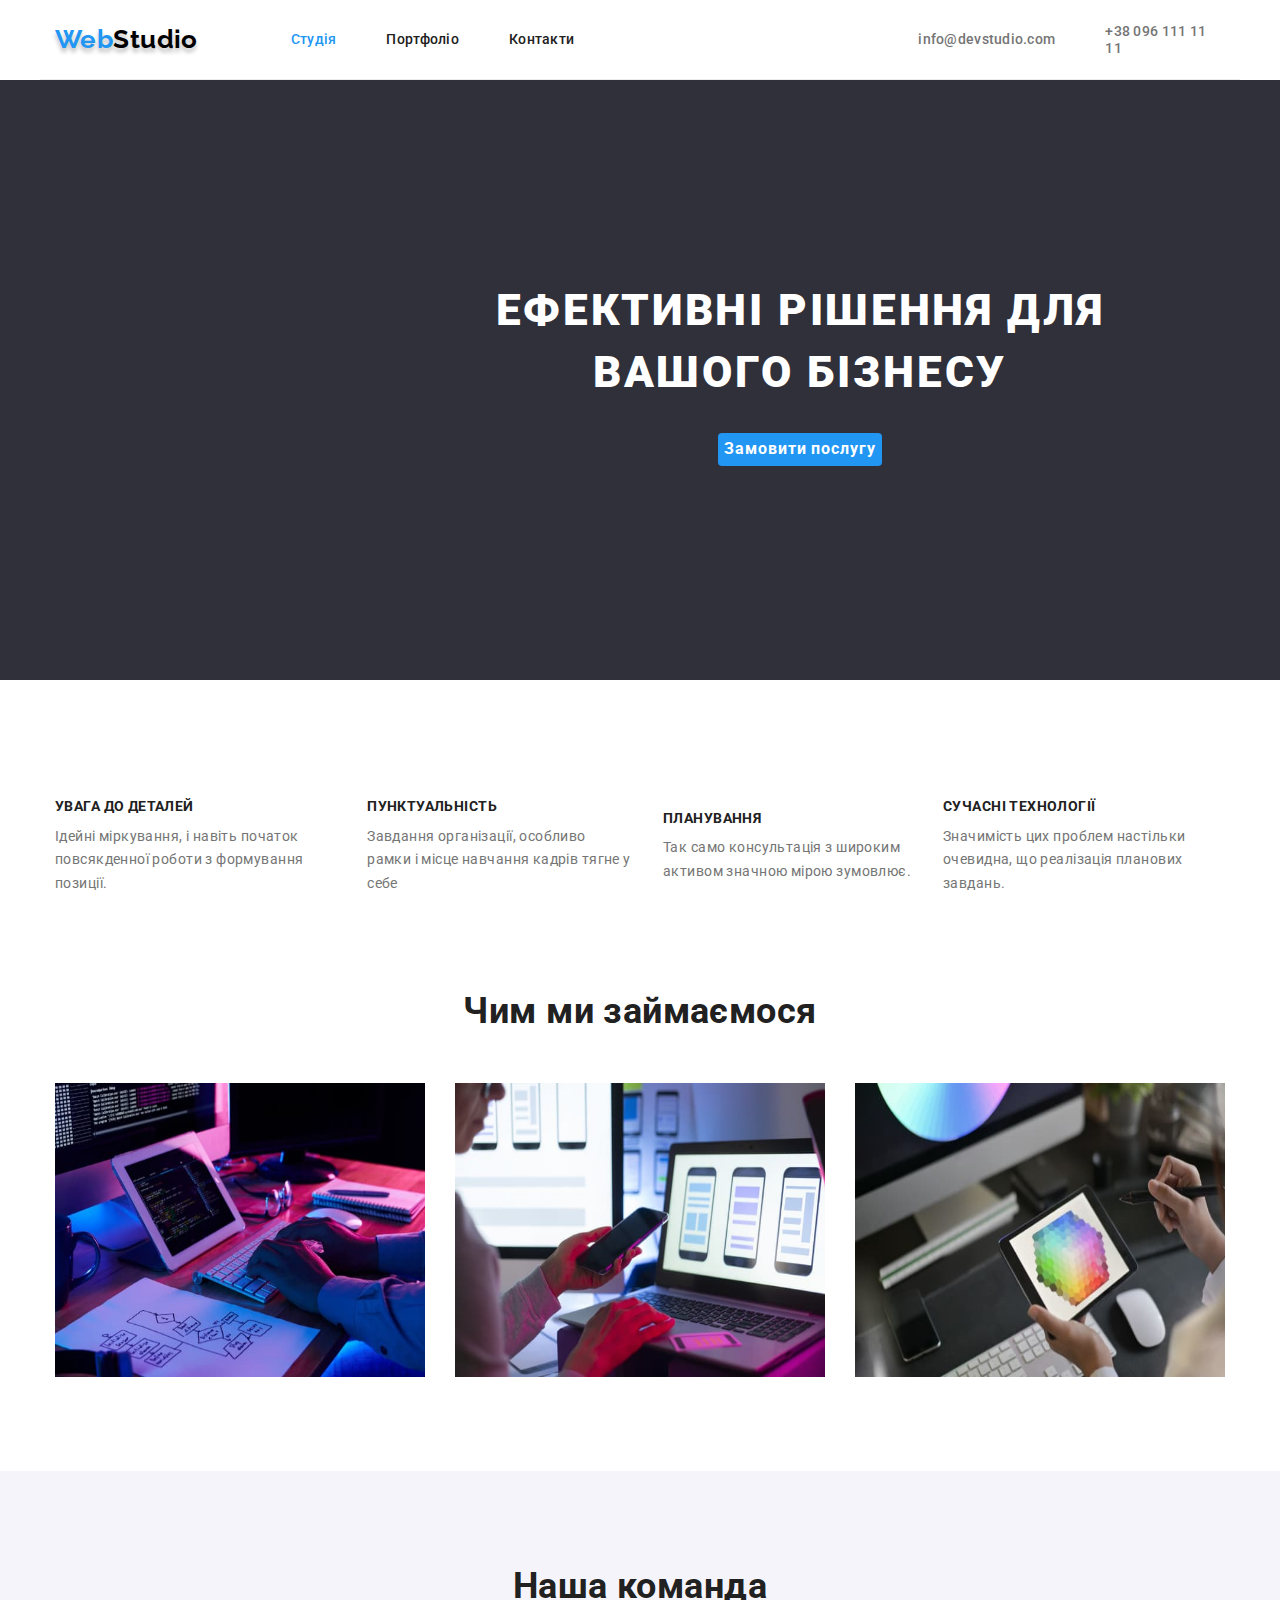
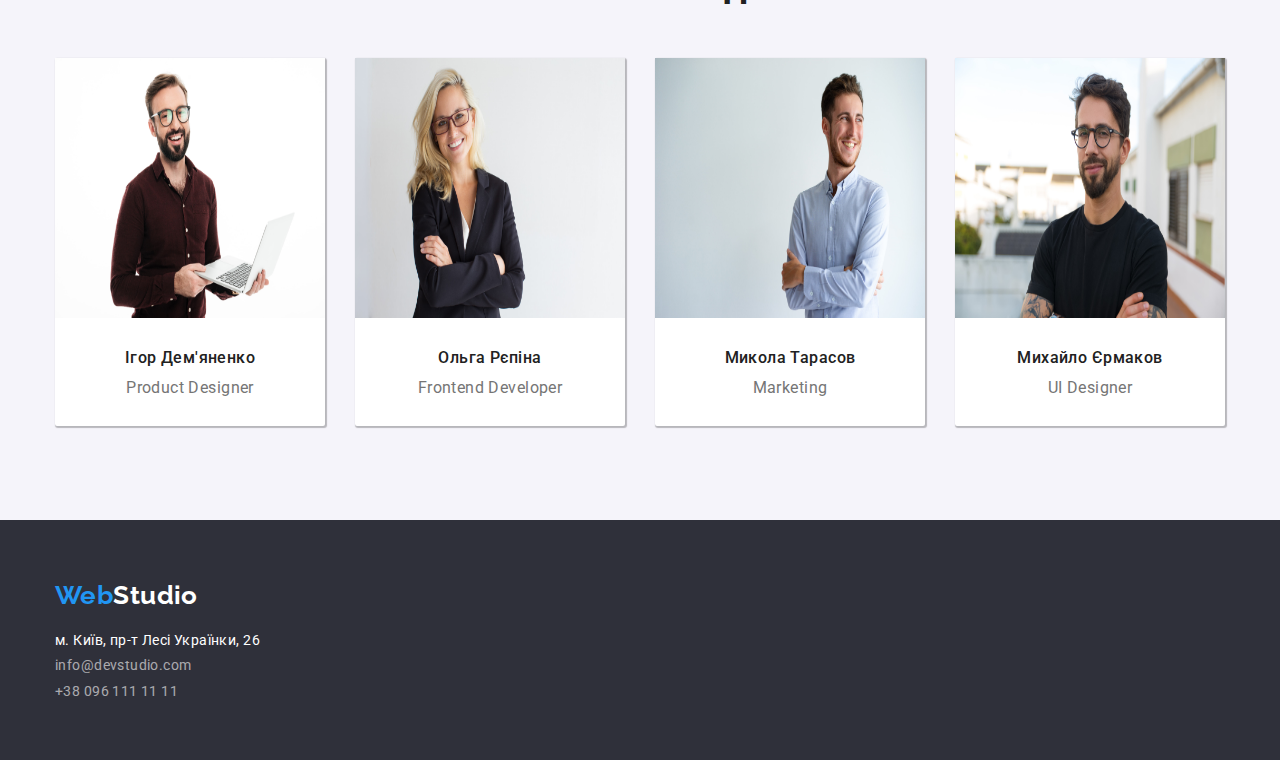
==== index.html @ 4a366b96 "first" ====
<!DOCTYPE html>
<html lang="uk">
  <head>
    <meta charset="UTF-8" />
    <meta http-equiv="X-UA-Compatible" content="IE=edge" />
    <meta name="viewport" content="width=device-width, initial-scale=1.0" />
    <title lang="en">WebStudio</title>
    <link
      href="https://fonts.googleapis.com/css2?family=Raleway:wght@700&family=Roboto:wght@400;500;700;900&display=swap"
      rel="stylesheet"
    />
    <link
      rel="stylesheet"
      href="https://cdnjs.cloudflare.com/ajax/libs/modern-normalize/1.0.0/modern-normalize.min.css"
    />
    <link rel="stylesheet" href="./css/styles.css" />
  </head>
  <body>
    <!-- Хедер -->
    <header>
      <div class="container header-container">
        <a href="./index.html" lang="en" class="general-logo"
          ><span class="accent-logo">Web</span>Studio</a
        >
        <nav class="nav-container">
          <ul class="list-nav">
            <li class="nav-list-item">
              <a href="./index.html" class="nav-element current">Студія</a>
            </li>
            <li class="nav-list-item">
              <a href="./portfolio.html" class="nav-element">Портфоліо</a>
            </li>
            <li class="nav-list-item">
              <a href="" class="nav-element">Контакти</a>
            </li>
          </ul>
        </nav>
        <ul class="list-contacts contacts-container">
          <li class="list-contacts-item">
            <a href="mailto:info@devstudio.com" class="contact">info@devstudio.com</a>
          </li>
          <li class="list-contacts-item">
            <a href="tel:+38096111111" class="contact">+38 096 111 11 11</a>
          </li>
        </ul>
      </div>
    </header>
    <main>
      <!-- секція:герой -->
      <section class="container hero">
        <div class="container">
          <div class="hero-title-container">
            <h1 class="hero-title">ЕФЕКТИВНІ РІШЕННЯ ДЛЯ ВАШОГО БІЗНЕСУ</h1>
          </div>
          <button type="button" class="hero-button">Замовити послугу</button>
        </div>
      </section>
      <!-- секція:перелік переваг компанії -->
      <section>
        <div class="container">
          <h2 class="hiden-title">Переваги компанії</h2>
          <ul class="list-superiority box-superiority">
            <li class="superiority-list-item">
              <h3 class="superiority-title">УВАГА ДО ДЕТАЛЕЙ</h3>
              <p class="superiority-text">
                Ідейні міркування, і навіть початок повсякденної роботи з формування позиції.
              </p>
            </li>
            <li class="superiority-list-item">
              <h3 class="superiority-title">ПУНКТУАЛЬНІСТЬ</h3>
              <p class="superiority-text">
                Завдання організації, особливо рамки і місце навчання кадрів тягне у себе
              </p>
            </li>
            <li class="superiority-list-item">
              <h3 class="superiority-title">ПЛАНУВАННЯ</h3>
              <p class="superiority-text">
                Так само консультація з широким активом значною мірою зумовлює.
              </p>
            </li>
            <li class="superiority-list-item">
              <h3 class="superiority-title">СУЧАСНІ ТЕХНОЛОГІЇ</h3>
              <p class="superiority-text">
                Значимість цих проблем настільки очевидна, що реалізація планових завдань.
              </p>
            </li>
          </ul>
        </div>
      </section>
      <!-- секція:перелік послуг, які може надати компанія -->
      <section>
        <div class="container services-container">
          <h2 class="services-title">Чим ми займаємося</h2>
          <ul class="list-services">
            <li class="list-services-item">
              <img
                src="./images/image1.jpg"
                alt="людина друкує на клавіатурі перед екраном
              компьютера"
                width="370"
                height="294"
              />
            </li>
            <li class="list-services-item">
              <img
                src="./images/image2.jpg"
                alt="людина з телефоном в руці сидить перед ноутбуком"
                width="370"
                height="294"
              />
            </li>
            <li class="list-services-item">
              <img
                src="./images/image3.jpg"
                alt="людина зі стілосом працює з планшетом"
                width="370"
                height="294"
              />
            </li>
          </ul>
        </div>
      </section>
      <!-- секція:перелік працівників компанії -->
      <section class="team-section">
        <div class="container team-section-container">
          <h2 class="team-main-title">Наша команда</h2>
          <ul class="list-team">
            <li class="list-team-item">
              <img
                class="team-img"
                src="./images/image4.jpg"
                alt="чоловік тримає ноутбук та посміхається"
                width="270"
                height="260"
              />
              <h3 class="team-secondary-title">Ігор Дем'яненко</h3>
              <p lang="en" class="team-text">Product Designer</p>
            </li>
            <li class="list-team-item">
              <img
                class="team-img"
                src="./images/image5.jpg"
                alt="жінка в окулярах посміхається"
                width="270"
                height="260"
              />
              <h3 class="team-secondary-title">Ольга Рєпіна</h3>
              <p lang="en" class="team-text">Frontend Developer</p>
            </li>
            <li class="list-team-item">
              <img
                class="team-img"
                src="./images/image6.jpg"
                alt="чоловік дивиться у бік та посміхається"
                width="270"
                height="260"
              />
              <h3 class="team-secondary-title">Микола Тарасов</h3>
              <p lang="en" class="team-text">Marketing</p>
            </li>
            <li class="list-team-item">
              <img
                class="team-img"
                src="./images/image7.jpg"
                alt="чоловік в окулярах посміхається"
                width="270"
                height="260"
              />
              <h3 class="team-secondary-title">Михайло Єрмаков</h3>
              <p lang="en" class="team-text">UI Designer</p>
            </li>
          </ul>
        </div>
      </section>
    </main>
    <!-- підвал -->
    <footer>
      <div class="container">
        <a href="./index.html" lang="en" class="footer-logo"
          ><span class="accent-logo">Web</span>Studio</a
        >
        <address>
          <ul class="list-footer">
            <li class="list-footer-item">
              <a
                href="https://www.google.com/maps/place/%D0%B1%D1%83%D0%BB%D1%8C%D0%B2%D0%B0%D1%80+%D0%9B%D0%B5%D1%81%D1%96+%D0%A3%D0%BA%D1%80%D0%B0%D1%97%D0%BD%D0%BA%D0%B8,+26,+%D0%9A%D0%B8%D1%97%D0%B2,+02000/@50.4265807,30.5361971,17z/data=!3m1!4b1!4m5!3m4!1s0x40d4cf0e033ecbe9:0x57a4dffefec77da0!8m2!3d50.4265807!4d30.5383858"
                target="_blank"
                rel="noopener noreferrer"
                class="contact-footer location"
                >м. Київ, пр-т Лесі Українки, 26</a
              >
            </li>
            <li class="list-footer-item">
              <a href="mailto:info@devstudio.com" class="contact-footer">info@devstudio.com</a>
            </li>
            <li class="list-footer-item">
              <a href="tel:+380961111111" class="contact-footer">+38 096 111 11 11</a>
            </li>
          </ul>
        </address>
      </div>
    </footer>
  </body>
</html>
---- css/styles.css ----
/* основна палітра*/
:root {
    --bcg-main: #FFFFFF;
    --bcg-secondary: #2F303A;
    --bcg-third: #F5F4FA;
    --title: #212121;
    --text: #757575;
    --accent-color: #2196F3;
    --text-secondary: #F5F4FA;
    --logo-main: #000000;
}
/* Загальні зміни */ 

body {
    background-color: var(--bcg-main);
    color: var(--text);
    font-family: Roboto, sans-serif;
    font-weight: 400;
    font-size: 14px;
    line-height: 1.2;
    letter-spacing: 0.03em;
}
h1,h2,h3,h4,p,ul {
    margin: 0;
    padding: 0;
}
img {
    display: block;
}
.container {
    width: 1200px;
    margin-left: auto;
    margin-right: auto;
    padding: 0px 15px;
}
/* Хедер */
.header-container {
    display: flex;
    align-items: center;
    height: 80px;
    margin-left: auto;
    margin-right: auto;
    padding: 0px 15px;
    border-bottom: 1px solid #ECECEC;
}

.nav-container{
    margin-right: 344px;
}

.accent-logo {
    color: var(--accent-color);
}
.general-logo {
    color: var(--logo-main);
    font-family: Raleway, sans-serif;
    font-weight: 700;
    font-size: 26px; 
    text-shadow: 0px 4px 4px rgba(0, 0, 0, 0.25);
    text-decoration: none; 
    margin-right: 93px;
}

.nav-element{
    color: var(--title);
    font-weight: 500;
    line-height: 1.1;
    letter-spacing: 0.02em;
    text-decoration: none;
}

.nav-element:hover,
.nav-element:focus {
    color: var(--accent-color);
}
.nav-element.current{
    color: var(--accent-color);
}

.nav-list-item:not(:last-child){
    margin-right: 50px;
}
.contact {
    color: var(--text);
    font-weight: 500;
    line-height: 1.1;
    letter-spacing: 0.02em;
    text-decoration: none;
}
.contact:hover,
.contact:focus {
    color: var(--accent-color);
}
.list-nav {
    display: flex;
    list-style: none;
    
}
.list-contacts {
    list-style: none;
}
.contacts-container {
    display: flex;
    align-items: center;
}
.list-contacts-item:not(:last-child) {
    margin-right: 50px;
}
/* Герой */
.hero {
    background-color:var(--bcg-secondary);
    width: 1600px;
    height: 600px;
    
    padding-top: 200px;
}
.hero-title {
    color: var(--bcg-main);
    font-weight: 900;
    font-size: 44px;
    line-height: 1.4;
    letter-spacing: 0.06em;
    text-align: center;
    margin-bottom: 30px;
    width: 696px;
    margin-right: auto;
    margin-left: auto; 
}

.hero-button {
    font-family: inherit;
    background-color: var(--accent-color);
    color: var(--bcg-main);
    font-weight: 700;
    font-size: 16px;
    line-height: 1.9;
    letter-spacing: 0.06em;
    border: none;
    cursor: pointer;
    border-radius: 4px;
    margin-right: auto;
    margin-left: auto;
    display: block;
}

/* секція перелік переваг компанії */

.hiden-title {
visibility: hidden;
}
.superiority-title {
    color: var(--title);
    font-size: 14px;
    font-weight: 700;
    line-height: 1.1;
    margin-bottom: 10px;
}
.superiority-text {
    line-height: 1.7;
}
.list-superiority {
    list-style: none;
    display: flex;
    padding-bottom: 94px;
    padding-top: 94px;
    align-items: center;
    margin-left: auto;
    margin-right: auto;
}
.superiority-list-item:not(:last-child) {
    margin-right: 30px;
}
/* секція:перелік послуг,які може надати компаніяї*/

.services-container {
    padding-bottom: 94px;
}
.services-title {
    color: var(--title);
    font-weight: 700;
    font-size: 36px;
    text-align: center;
    margin-bottom: 50px;
}
.list-services {
    list-style: none;
    display: flex;
    justify-content: flex-start; 
}

.list-services-item:not(:last-child) {
margin-right: 30px;
}

/* секція:перелік працівників компанії */
.team-section {
    background-color: var(--bcg-third);
    padding-bottom: 94px;
}
.team-section-container {
    padding-top: 94px;
}
.team-main-title {
    color: var(--title);
    font-weight: 700;
    font-size: 36px;
    text-align: center;
    margin-bottom: 50px;
    
}
.team-secondary-title {
    color: var(--title);
    font-weight: 500;
    font-size: 16px;
    margin-bottom: 10px;
}
.team-text {
    font-size: 16px;
    
}
.list-team {
    background-color: var(--bcg-third);
    list-style: none;
    display: flex;
    text-align: center;
}
.list-team-item:not(:last-child) {
margin-right: 30px;
}
.list-team-item {
background-color: var(--bcg-main);
width: 270px;
height: 368px;
border-radius: 2px;
box-shadow: 1px 1px 1px 1px rgba(0, 0, 0, 0.25)
}
.team-img {
    margin-bottom: 30px;
}
/* підвал */
footer {
    background-color: var(--bcg-secondary);
    padding-top: 60px;
    padding-bottom: 60px;
}
.footer-logo {
    display: inline-block;
    color: var(--bcg-main);
    font-family: Raleway, sans-serif;
    font-weight: 700;
    font-size: 26px;
    text-decoration: none;
    margin-bottom: 20px;
}

.contact-footer.location {
    color: var(--bcg-main);
    text-decoration: none;
    font-style: normal;
}
.contact-footer-location:hover,
.contact-footer-location:focus {
    color: var(--accent-color);
}

.contact-footer {
    color: rgba(255, 255, 255, 0.6);
    text-decoration: none;
    font-style: normal;
}

.contact-footer:hover,
.contact-footer:focus {
    color: var(--accent-color);
}
.list-footer {
    list-style: none;
}
.list-footer-item:not(:last-child) {
    margin-bottom: 9px;
}
/* -------------Портфоліо------------ */
/* секція:головна сторінка */
.list-filter {
    list-style: none;
    display: flex;
    justify-content: center;
    
    
}

.filter-button {
    font-family: inherit;
    font-weight: 500;
    font-size: 16px;
    line-height: 1.6;
    letter-spacing: 0.03em;
    color: var(--title);
    background-color: var(--bcg-third);
    border: none;
    cursor: pointer;

}
.filter-button:hover,
.filter-button:focus {
    background-color: var(--accent-color);
    color: var(--bcg-main);
}
/* секція:проєкт */
.list-projects {
    list-style-type: none;
}
.projects-subtitle {
    color: var(--title);
    font-size: 18px;
    line-height: 2;
    letter-spacing: 0.06em;
}
.projects-text {
    font-size: 16px;
    line-height: 1.9;
    
}
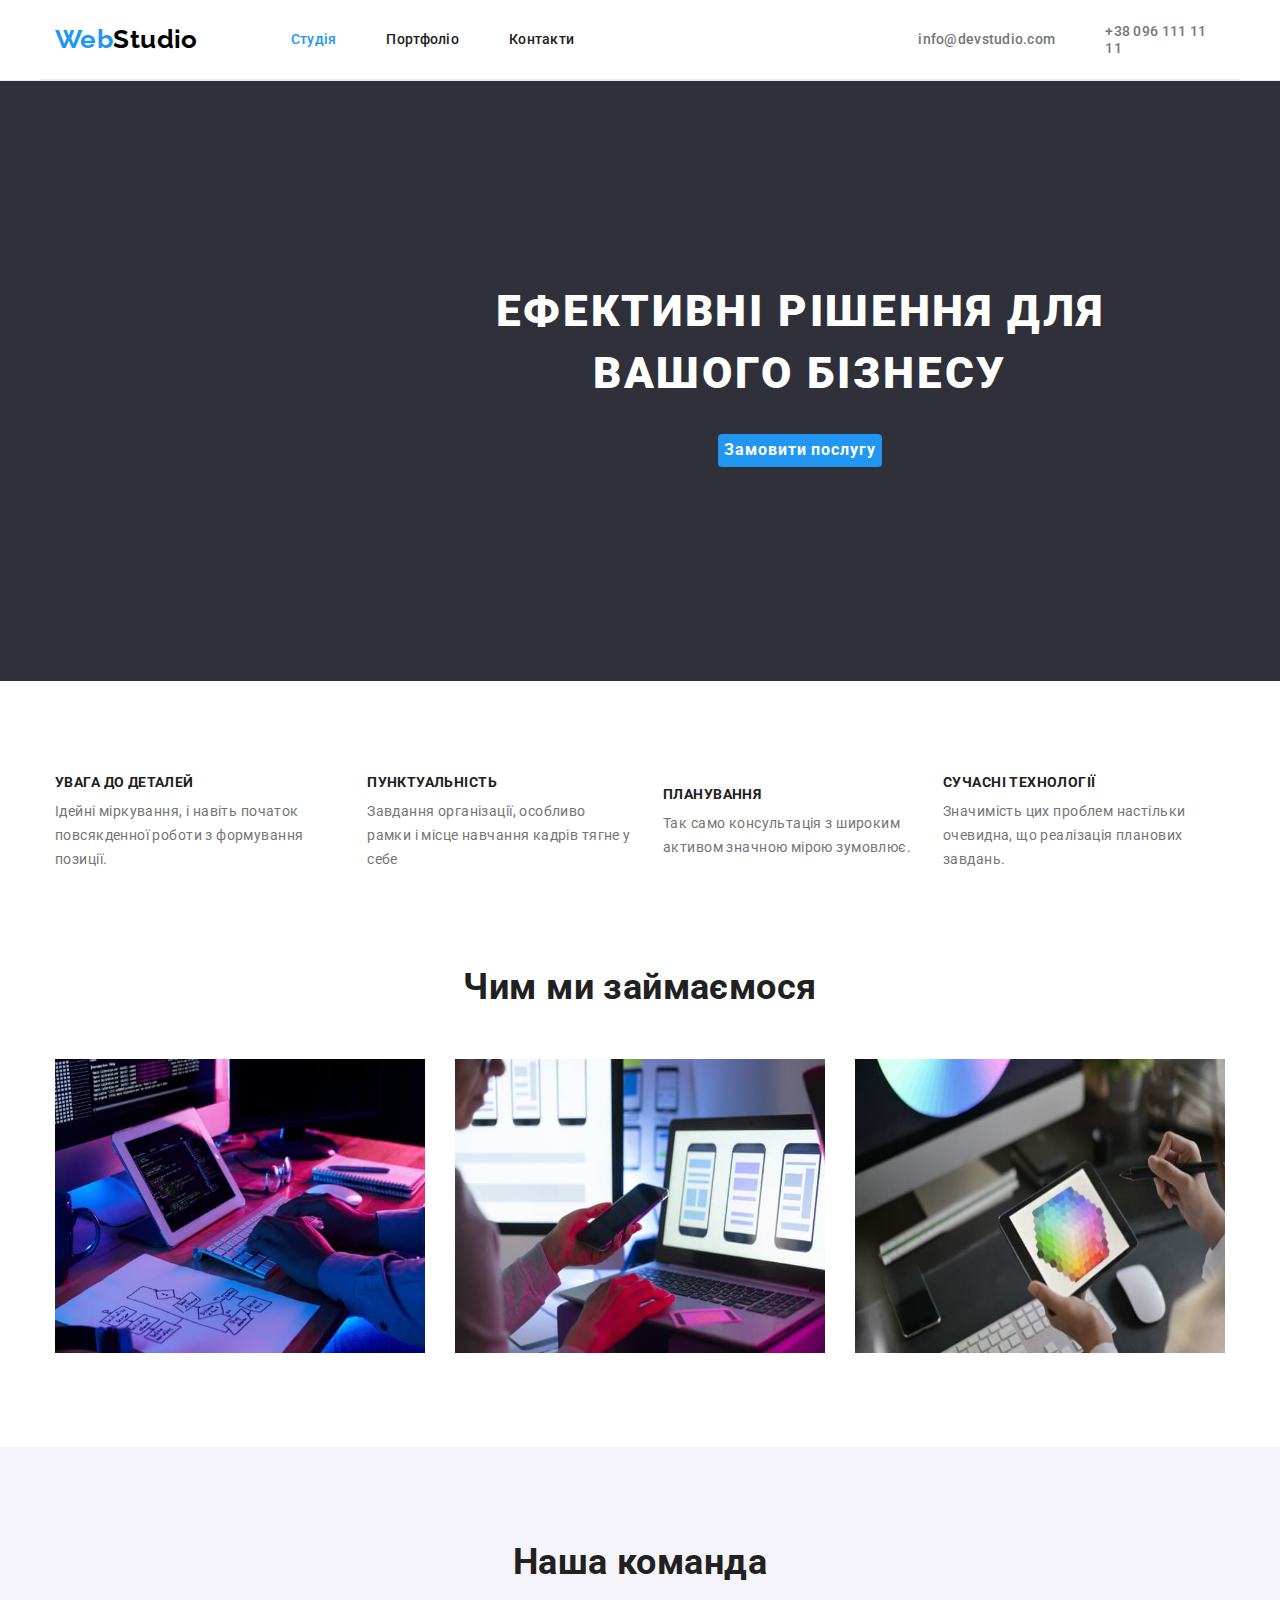
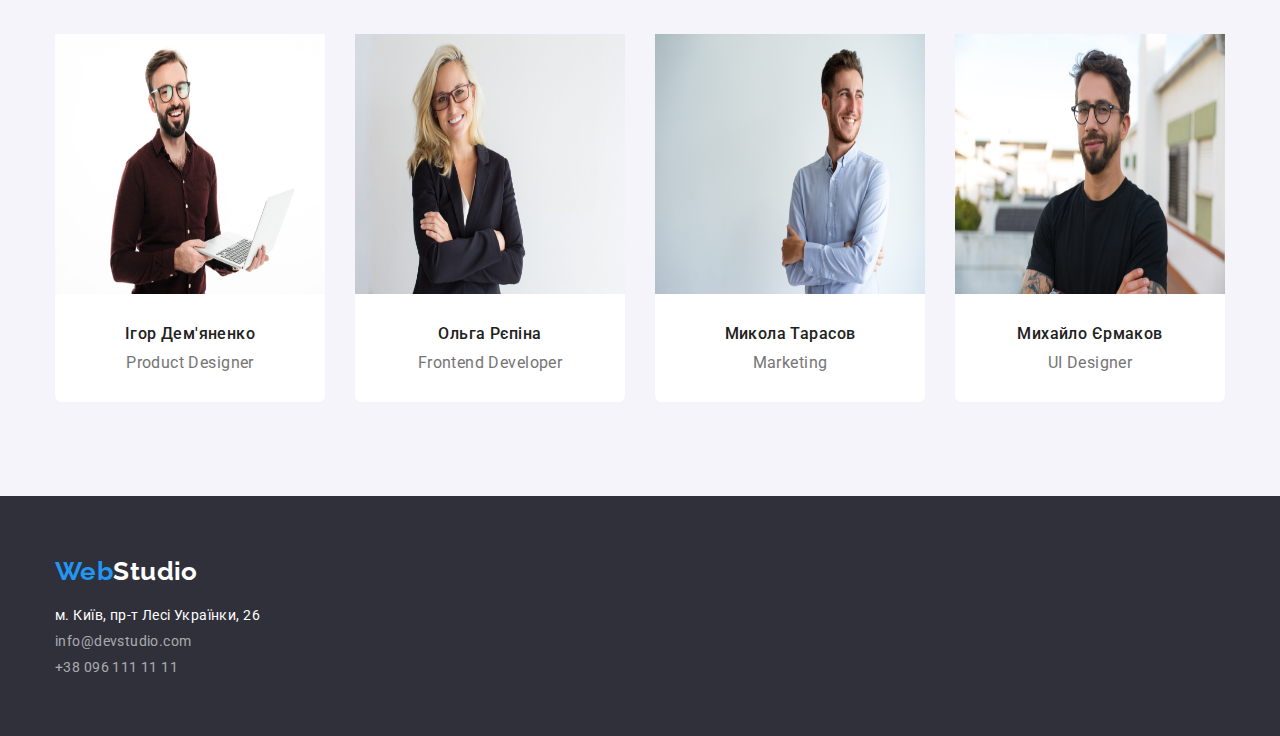
==== commit 88d175db: "second" ====
--- a/index.html
+++ b/index.html
@@ -17,7 +17,7 @@
   </head>
   <body>
     <!-- Хедер -->
-    <header>
+    <header class="header-line">
       <div class="container header-container">
         <a href="./index.html" lang="en" class="general-logo"
           ><span class="accent-logo">Web</span>Studio</a
--- a/css/styles.css
+++ b/css/styles.css
@@ -3,6 +3,7 @@
     --bcg-main: #FFFFFF;
     --bcg-secondary: #2F303A;
     --bcg-third: #F5F4FA;
+    --border-projects: #EEEEEE;
     --title: #212121;
     --text: #757575;
     --accent-color: #2196F3;
@@ -34,6 +35,13 @@
     padding: 0px 15px;
 }
 /* Хедер */
+.header-line {
+border-bottom: 1px solid #ECECEC;
+
+}
+.header-portfolio {
+    margin-bottom: 94px;
+}
 .header-container {
     display: flex;
     align-items: center;
@@ -56,7 +64,6 @@
     font-family: Raleway, sans-serif;
     font-weight: 700;
     font-size: 26px; 
-    text-shadow: 0px 4px 4px rgba(0, 0, 0, 0.25);
     text-decoration: none; 
     margin-right: 93px;
 }
@@ -145,9 +152,6 @@
 
 /* секція перелік переваг компанії */
 
-.hiden-title {
-visibility: hidden;
-}
 .superiority-title {
     color: var(--title);
     font-size: 14px;
@@ -231,8 +235,7 @@
 background-color: var(--bcg-main);
 width: 270px;
 height: 368px;
-border-radius: 2px;
-box-shadow: 1px 1px 1px 1px rgba(0, 0, 0, 0.25)
+border-radius: 2%;
 }
 .team-img {
     margin-bottom: 30px;
@@ -281,12 +284,25 @@
 }
 /* -------------Портфоліо------------ */
 /* секція:головна сторінка */
+.hiden-title {
+    position: absolute;
+        width: 1px;
+        height: 1px;
+        margin: -1px;
+        border: 0;
+        padding: 0;
+    
+        white-space: nowrap;
+        clip-path: inset(100%);
+        clip: rect(0 0 0 0);
+        overflow: hidden;
+    }
 .list-filter {
     list-style: none;
     display: flex;
     justify-content: center;
-    
-    
+    gap: 8px;
+    margin-bottom: 50px;  
 }
 
 .filter-button {
@@ -299,6 +315,8 @@
     background-color: var(--bcg-third);
     border: none;
     cursor: pointer;
+    border-radius: 4px;
+    padding: 6px 22px;
 
 }
 .filter-button:hover,
@@ -306,18 +324,43 @@
     background-color: var(--accent-color);
     color: var(--bcg-main);
 }
-/* секція:проєкт */
+
 .list-projects {
     list-style-type: none;
+    display: flex;
+    flex-grow: 1;
+    flex-wrap: wrap;
+    gap: 30px;
+    
 }
 .projects-subtitle {
     color: var(--title);
     font-size: 18px;
     line-height: 2;
     letter-spacing: 0.06em;
+    margin-bottom: 4px;
 }
 .projects-text {
     font-size: 16px;
     line-height: 1.9;
     
+}
+.project-item {
+    border: 1px solid var(--border-projects);
+    width: calc((100% - 2 * 30px) / 3);
+    
+   
+    
+}
+    .img-projects {
+    margin-bottom: 20px;
+    
+}
+.main-portfolio {
+    margin-bottom: 94px;
+}
+.projects-text-container {
+    padding-left: 24px;
+    padding-right: 24px;
+    padding-bottom: 20px;
 }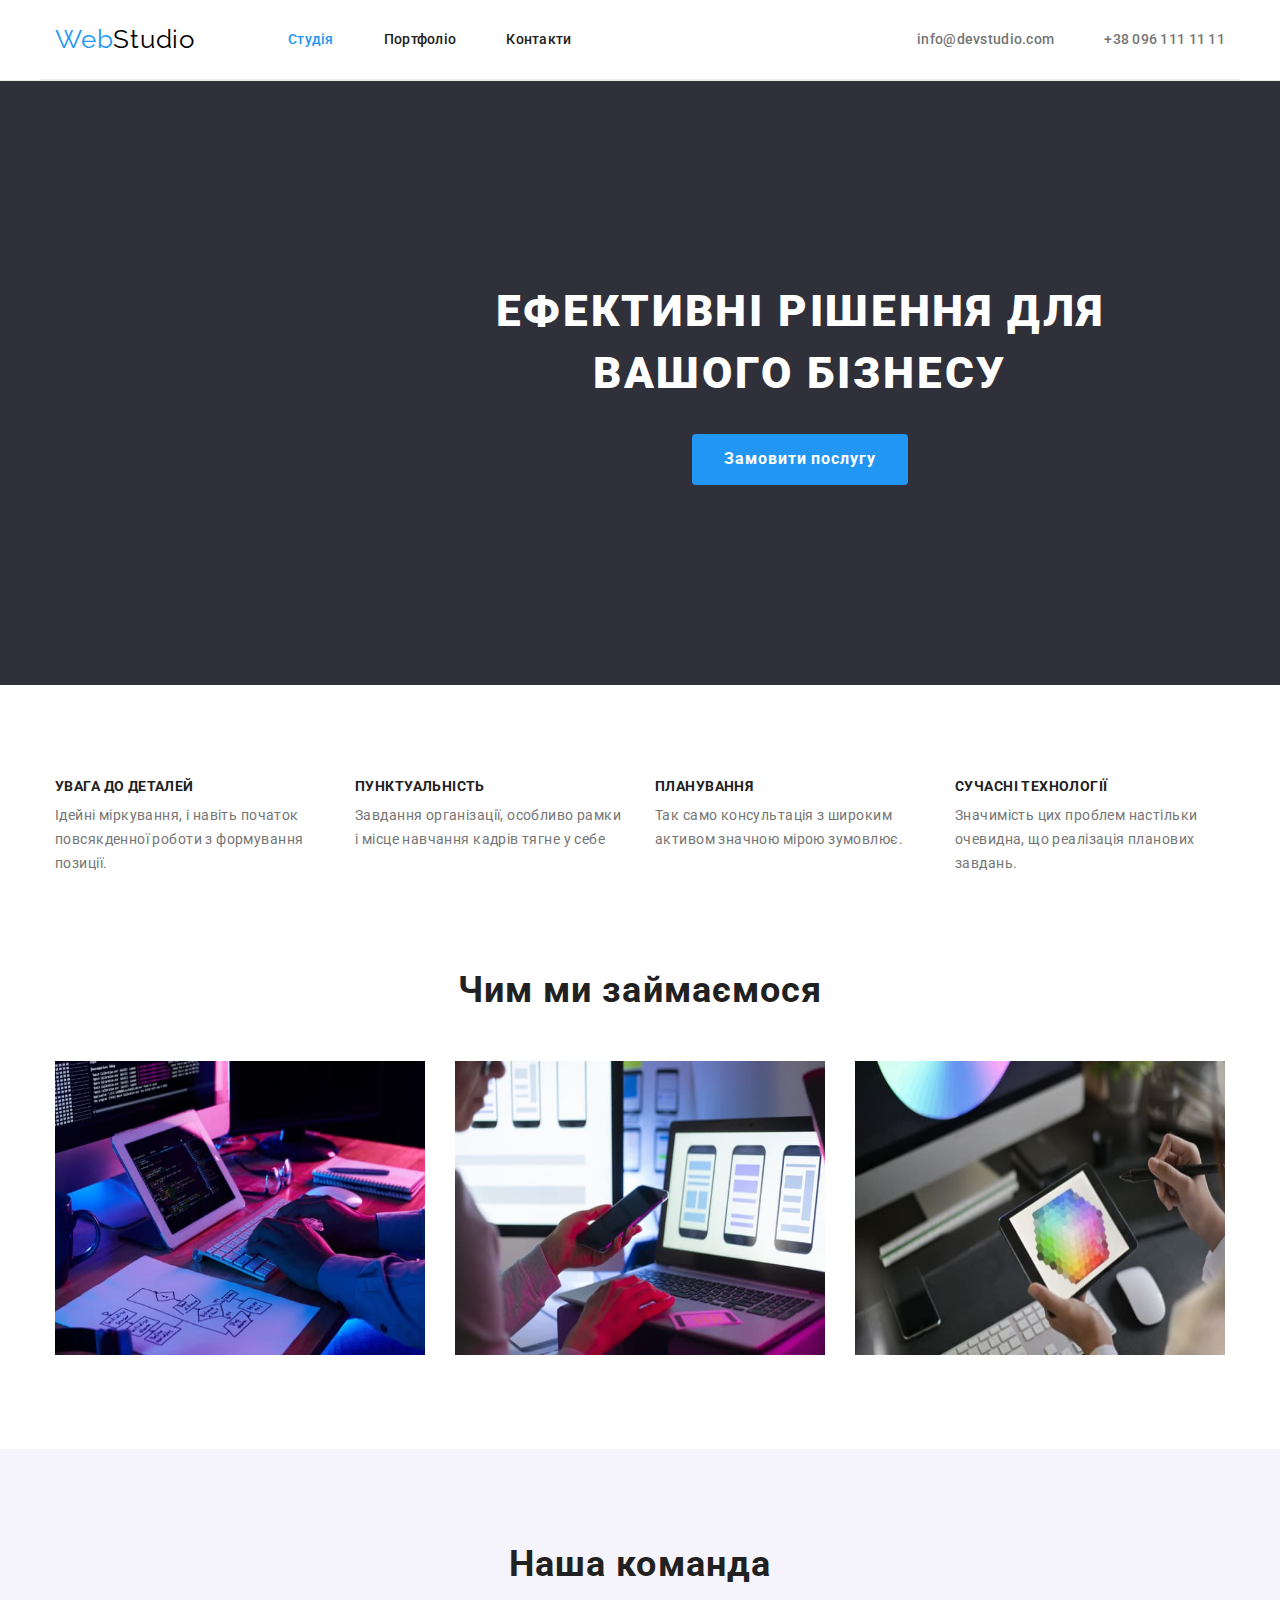
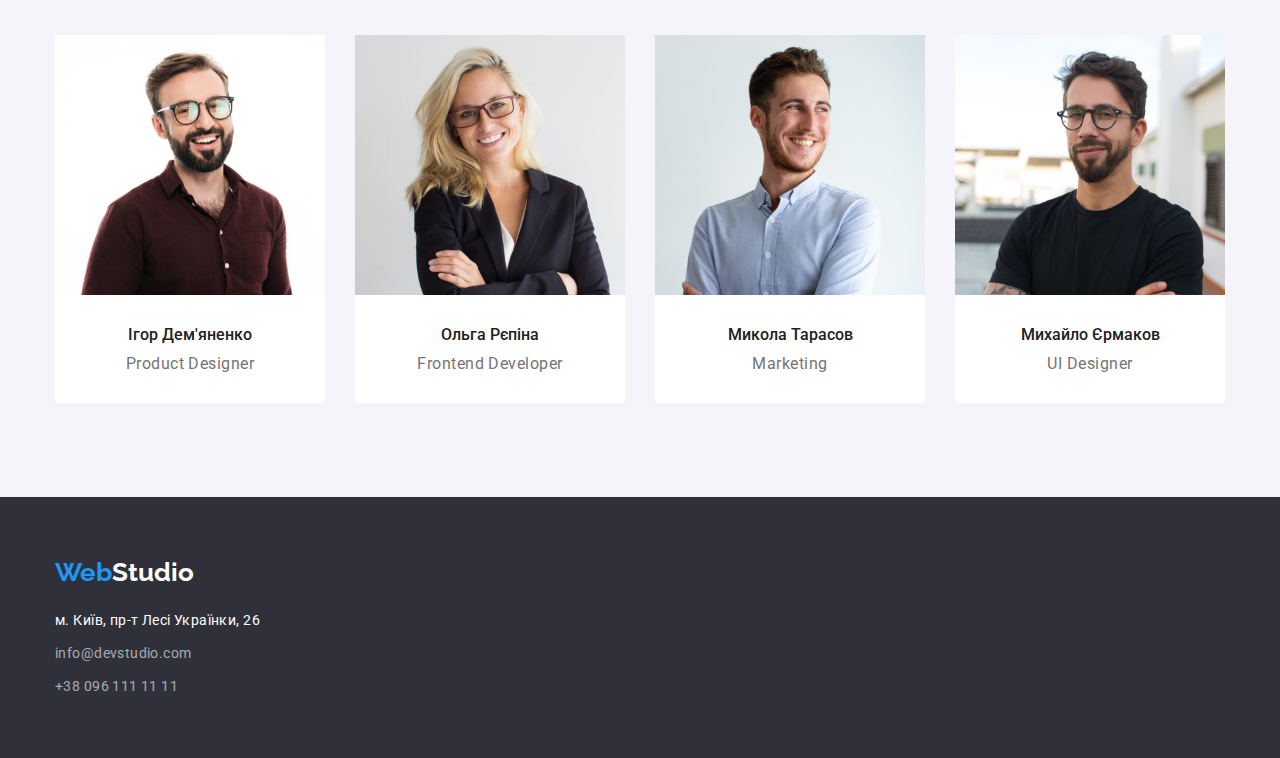
==== commit cecbe97e: "Taking into account the comments" ====
--- a/index.html
+++ b/index.html
@@ -19,47 +19,45 @@
     <!-- Хедер -->
     <header class="header-line">
       <div class="container header-container">
-        <a href="./index.html" lang="en" class="general-logo"
+        <a href="./index.html" lang="en" class="general-logo link"
           ><span class="accent-logo">Web</span>Studio</a
         >
         <nav class="nav-container">
-          <ul class="list-nav">
+          <ul class="list-nav list">
             <li class="nav-list-item">
-              <a href="./index.html" class="nav-element current">Студія</a>
+              <a href="./index.html" class="nav-element current link">Студія</a>
             </li>
             <li class="nav-list-item">
-              <a href="./portfolio.html" class="nav-element">Портфоліо</a>
+              <a href="./portfolio.html" class="nav-element link">Портфоліо</a>
             </li>
             <li class="nav-list-item">
-              <a href="" class="nav-element">Контакти</a>
+              <a href="" class="nav-element link">Контакти</a>
             </li>
           </ul>
         </nav>
-        <ul class="list-contacts contacts-container">
+        <ul class="contacts-container list">
           <li class="list-contacts-item">
-            <a href="mailto:info@devstudio.com" class="contact">info@devstudio.com</a>
+            <a href="mailto:info@devstudio.com" class="contact link">info@devstudio.com</a>
           </li>
           <li class="list-contacts-item">
-            <a href="tel:+38096111111" class="contact">+38 096 111 11 11</a>
+            <a href="tel:+38096111111" class="contact link">+38 096 111 11 11</a>
           </li>
         </ul>
       </div>
     </header>
     <main>
       <!-- секція:герой -->
-      <section class="container hero">
+      <section class="hero">
         <div class="container">
-          <div class="hero-title-container">
-            <h1 class="hero-title">ЕФЕКТИВНІ РІШЕННЯ ДЛЯ ВАШОГО БІЗНЕСУ</h1>
-          </div>
+          <h1 class="hero-title">ЕФЕКТИВНІ РІШЕННЯ ДЛЯ ВАШОГО БІЗНЕСУ</h1>
           <button type="button" class="hero-button">Замовити послугу</button>
         </div>
       </section>
       <!-- секція:перелік переваг компанії -->
-      <section>
+      <section class="section">
         <div class="container">
-          <h2 class="hiden-title">Переваги компанії</h2>
-          <ul class="list-superiority box-superiority">
+          <h2 class="visually-hidden">Переваги компанії</h2>
+          <ul class="list-superiority box-superiority list">
             <li class="superiority-list-item">
               <h3 class="superiority-title">УВАГА ДО ДЕТАЛЕЙ</h3>
               <p class="superiority-text">
@@ -88,10 +86,10 @@
         </div>
       </section>
       <!-- секція:перелік послуг, які може надати компанія -->
-      <section>
+      <section class="section services">
         <div class="container services-container">
           <h2 class="services-title">Чим ми займаємося</h2>
-          <ul class="list-services">
+          <ul class="list-services list">
             <li class="list-services-item">
               <img
                 src="./images/image1.jpg"
@@ -121,10 +119,10 @@
         </div>
       </section>
       <!-- секція:перелік працівників компанії -->
-      <section class="team-section">
+      <section class="section team-section">
         <div class="container team-section-container">
           <h2 class="team-main-title">Наша команда</h2>
-          <ul class="list-team">
+          <ul class="list-team list">
             <li class="list-team-item">
               <img
                 class="team-img"
@@ -133,8 +131,10 @@
                 width="270"
                 height="260"
               />
-              <h3 class="team-secondary-title">Ігор Дем'яненко</h3>
-              <p lang="en" class="team-text">Product Designer</p>
+              <div class="team-text-container">
+                <h3 class="team-secondary-title">Ігор Дем'яненко</h3>
+                <p lang="en" class="team-text">Product Designer</p>
+              </div>
             </li>
             <li class="list-team-item">
               <img
@@ -144,8 +144,10 @@
                 width="270"
                 height="260"
               />
-              <h3 class="team-secondary-title">Ольга Рєпіна</h3>
-              <p lang="en" class="team-text">Frontend Developer</p>
+              <div class="team-text-container">
+                <h3 class="team-secondary-title">Ольга Рєпіна</h3>
+                <p lang="en" class="team-text">Frontend Developer</p>
+              </div>
             </li>
             <li class="list-team-item">
               <img
@@ -155,8 +157,10 @@
                 width="270"
                 height="260"
               />
-              <h3 class="team-secondary-title">Микола Тарасов</h3>
-              <p lang="en" class="team-text">Marketing</p>
+              <div class="team-text-container">
+                <h3 class="team-secondary-title">Микола Тарасов</h3>
+                <p lang="en" class="team-text">Marketing</p>
+              </div>
             </li>
             <li class="list-team-item">
               <img
@@ -166,8 +170,10 @@
                 width="270"
                 height="260"
               />
-              <h3 class="team-secondary-title">Михайло Єрмаков</h3>
-              <p lang="en" class="team-text">UI Designer</p>
+              <div class="team-text-container">
+                <h3 class="team-secondary-title">Михайло Єрмаков</h3>
+                <p lang="en" class="team-text">UI Designer</p>
+              </div>
             </li>
           </ul>
         </div>
@@ -176,25 +182,25 @@
     <!-- підвал -->
     <footer>
       <div class="container">
-        <a href="./index.html" lang="en" class="footer-logo"
+        <a href="./index.html" lang="en" class="footer-logo link"
           ><span class="accent-logo">Web</span>Studio</a
         >
-        <address>
-          <ul class="list-footer">
+        <address class="footer-address">
+          <ul class="list-footer list">
             <li class="list-footer-item">
               <a
                 href="https://www.google.com/maps/place/%D0%B1%D1%83%D0%BB%D1%8C%D0%B2%D0%B0%D1%80+%D0%9B%D0%B5%D1%81%D1%96+%D0%A3%D0%BA%D1%80%D0%B0%D1%97%D0%BD%D0%BA%D0%B8,+26,+%D0%9A%D0%B8%D1%97%D0%B2,+02000/@50.4265807,30.5361971,17z/data=!3m1!4b1!4m5!3m4!1s0x40d4cf0e033ecbe9:0x57a4dffefec77da0!8m2!3d50.4265807!4d30.5383858"
                 target="_blank"
                 rel="noopener noreferrer"
-                class="contact-footer location"
+                class="contact-footer location link"
                 >м. Київ, пр-т Лесі Українки, 26</a
               >
             </li>
             <li class="list-footer-item">
-              <a href="mailto:info@devstudio.com" class="contact-footer">info@devstudio.com</a>
+              <a href="mailto:info@devstudio.com" class="contact-footer link">info@devstudio.com</a>
             </li>
             <li class="list-footer-item">
-              <a href="tel:+380961111111" class="contact-footer">+38 096 111 11 11</a>
+              <a href="tel:+380961111111" class="contact-footer link">+38 096 111 11 11</a>
             </li>
           </ul>
         </address>
--- a/css/styles.css
+++ b/css/styles.css
@@ -16,10 +16,7 @@
     background-color: var(--bcg-main);
     color: var(--text);
     font-family: Roboto, sans-serif;
-    font-weight: 400;
-    font-size: 14px;
-    line-height: 1.2;
-    letter-spacing: 0.03em;
+   
 }
 h1,h2,h3,h4,p,ul {
     margin: 0;
@@ -34,14 +31,35 @@
     margin-right: auto;
     padding: 0px 15px;
 }
+.link{
+    text-decoration: none;
+}
+.visually-hidden {
+    position: absolute;
+    width: 1px;
+    height: 1px;
+    margin: -1px;
+    border: 0;
+    padding: 0;
+
+    white-space: nowrap;
+    clip-path: inset(100%);
+    clip: rect(0 0 0 0);
+    overflow: hidden;
+}
+.section{
+    padding-top: 94px;
+    padding-bottom: 94px;
+}
+.list{
+    list-style: none;
+}
 /* Хедер */
 .header-line {
 border-bottom: 1px solid #ECECEC;
 
 }
-.header-portfolio {
-    margin-bottom: 94px;
-}
+
 .header-container {
     display: flex;
     align-items: center;
@@ -53,7 +71,7 @@
 }
 
 .nav-container{
-    margin-right: 344px;
+    margin-right: auto;
 }
 
 .accent-logo {
@@ -62,18 +80,22 @@
 .general-logo {
     color: var(--logo-main);
     font-family: Raleway, sans-serif;
-    font-weight: 700;
-    font-size: 26px; 
-    text-decoration: none; 
+    font-size: 26px;
+    line-height: calc(31/26);
+    letter-spacing: 0.03em; 
     margin-right: 93px;
+    padding-top: 20px;
+    padding-bottom: 20px;
 }
 
 .nav-element{
     color: var(--title);
     font-weight: 500;
-    line-height: 1.1;
+    font-size: 14px;
+    line-height: calc(16/14);
     letter-spacing: 0.02em;
-    text-decoration: none;
+    padding-top: 20px;
+    padding-bottom: 20px;
 }
 
 .nav-element:hover,
@@ -90,9 +112,11 @@
 .contact {
     color: var(--text);
     font-weight: 500;
-    line-height: 1.1;
+    font-size: 14px;
+    line-height: calc(16/14);
     letter-spacing: 0.02em;
-    text-decoration: none;
+    padding-top: 20px;
+    padding-bottom: 20px;
 }
 .contact:hover,
 .contact:focus {
@@ -100,12 +124,10 @@
 }
 .list-nav {
     display: flex;
-    list-style: none;
-    
-}
-.list-contacts {
-    list-style: none;
-}
+    
+    
+}
+
 .contacts-container {
     display: flex;
     align-items: center;
@@ -117,9 +139,9 @@
 .hero {
     background-color:var(--bcg-secondary);
     width: 1600px;
-    height: 600px;
-    
+    padding-bottom: 200px;
     padding-top: 200px;
+    text-align: center;
 }
 .hero-title {
     color: var(--bcg-main);
@@ -127,7 +149,6 @@
     font-size: 44px;
     line-height: 1.4;
     letter-spacing: 0.06em;
-    text-align: center;
     margin-bottom: 30px;
     width: 696px;
     margin-right: auto;
@@ -135,61 +156,57 @@
 }
 
 .hero-button {
-    font-family: inherit;
     background-color: var(--accent-color);
     color: var(--bcg-main);
     font-weight: 700;
-    font-size: 16px;
     line-height: 1.9;
     letter-spacing: 0.06em;
     border: none;
     cursor: pointer;
     border-radius: 4px;
-    margin-right: auto;
-    margin-left: auto;
-    display: block;
-}
-
+    padding: 10px 32px;
+}
+.hero-button:hover,
+.hero-button:focus{
+    background-color: #188CE8;
+}
 /* секція перелік переваг компанії */
 
 .superiority-title {
     color: var(--title);
     font-size: 14px;
-    font-weight: 700;
     line-height: 1.1;
+    letter-spacing: 0.03em;
     margin-bottom: 10px;
 }
 .superiority-text {
+    font-size: 14px;
     line-height: 1.7;
+    letter-spacing: 0.03em;
 }
 .list-superiority {
-    list-style: none;
-    display: flex;
-    padding-bottom: 94px;
-    padding-top: 94px;
-    align-items: center;
-    margin-left: auto;
-    margin-right: auto;
+    display: flex;
+}
+.superiority-list-item{
+    width: 270px;
 }
 .superiority-list-item:not(:last-child) {
     margin-right: 30px;
 }
 /* секція:перелік послуг,які може надати компаніяї*/
-
-.services-container {
-    padding-bottom: 94px;
+.section.services {
+    padding-top: 0px;
 }
 .services-title {
     color: var(--title);
-    font-weight: 700;
     font-size: 36px;
+    line-height: calc(42/36);
+    letter-spacing: 0.03em;
     text-align: center;
     margin-bottom: 50px;
 }
 .list-services {
-    list-style: none;
-    display: flex;
-    justify-content: flex-start; 
+    display: flex;
 }
 
 .list-services-item:not(:last-child) {
@@ -201,13 +218,12 @@
     background-color: var(--bcg-third);
     padding-bottom: 94px;
 }
-.team-section-container {
-    padding-top: 94px;
-}
+
 .team-main-title {
     color: var(--title);
-    font-weight: 700;
     font-size: 36px;
+    line-height: calc(42/36);
+    letter-spacing: 0.03em;
     text-align: center;
     margin-bottom: 50px;
     
@@ -216,15 +232,16 @@
     color: var(--title);
     font-weight: 500;
     font-size: 16px;
+    line-height: calc(19/16);
     margin-bottom: 10px;
 }
 .team-text {
-    font-size: 16px;
+    line-height: calc(19/16);
+    letter-spacing: 0.03em;
     
 }
 .list-team {
     background-color: var(--bcg-third);
-    list-style: none;
     display: flex;
     text-align: center;
 }
@@ -234,12 +251,13 @@
 .list-team-item {
 background-color: var(--bcg-main);
 width: 270px;
-height: 368px;
-border-radius: 2%;
-}
-.team-img {
+border-radius: 0px 0px 4px 4px;
+}
+.team-text-container {
+    margin-top: 30px;
     margin-bottom: 30px;
 }
+
 /* підвал */
 footer {
     background-color: var(--bcg-secondary);
@@ -252,53 +270,38 @@
     font-family: Raleway, sans-serif;
     font-weight: 700;
     font-size: 26px;
-    text-decoration: none;
+    line-height: calc(31/26);
     margin-bottom: 20px;
 }
 
 .contact-footer.location {
     color: var(--bcg-main);
-    text-decoration: none;
-    font-style: normal;
-}
-.contact-footer-location:hover,
-.contact-footer-location:focus {
-    color: var(--accent-color);
-}
+}
+
 
 .contact-footer {
     color: rgba(255, 255, 255, 0.6);
-    text-decoration: none;
-    font-style: normal;
+    font-size: 14px;
+    line-height: calc(24/14);
+    letter-spacing: 0.03em;
+    
 }
 
 .contact-footer:hover,
 .contact-footer:focus {
     color: var(--accent-color);
 }
-.list-footer {
-    list-style: none;
-}
+
 .list-footer-item:not(:last-child) {
     margin-bottom: 9px;
 }
+.footer-address{
+    font-style: normal;
+}
 /* -------------Портфоліо------------ */
 /* секція:головна сторінка */
-.hiden-title {
-    position: absolute;
-        width: 1px;
-        height: 1px;
-        margin: -1px;
-        border: 0;
-        padding: 0;
-    
-        white-space: nowrap;
-        clip-path: inset(100%);
-        clip: rect(0 0 0 0);
-        overflow: hidden;
-    }
+
 .list-filter {
-    list-style: none;
     display: flex;
     justify-content: center;
     gap: 8px;
@@ -306,9 +309,7 @@
 }
 
 .filter-button {
-    font-family: inherit;
     font-weight: 500;
-    font-size: 16px;
     line-height: 1.6;
     letter-spacing: 0.03em;
     color: var(--title);
@@ -326,9 +327,7 @@
 }
 
 .list-projects {
-    list-style-type: none;
-    display: flex;
-    flex-grow: 1;
+    display: flex;
     flex-wrap: wrap;
     gap: 30px;
     
@@ -346,21 +345,14 @@
     
 }
 .project-item {
+    
+    width: calc((100% - 2 * 30px) / 3);
+    
+   
+    
+}
+
+.projects-text-container {
+    padding: 20px 24px;
     border: 1px solid var(--border-projects);
-    width: calc((100% - 2 * 30px) / 3);
-    
-   
-    
-}
-    .img-projects {
-    margin-bottom: 20px;
-    
-}
-.main-portfolio {
-    margin-bottom: 94px;
-}
-.projects-text-container {
-    padding-left: 24px;
-    padding-right: 24px;
-    padding-bottom: 20px;
 }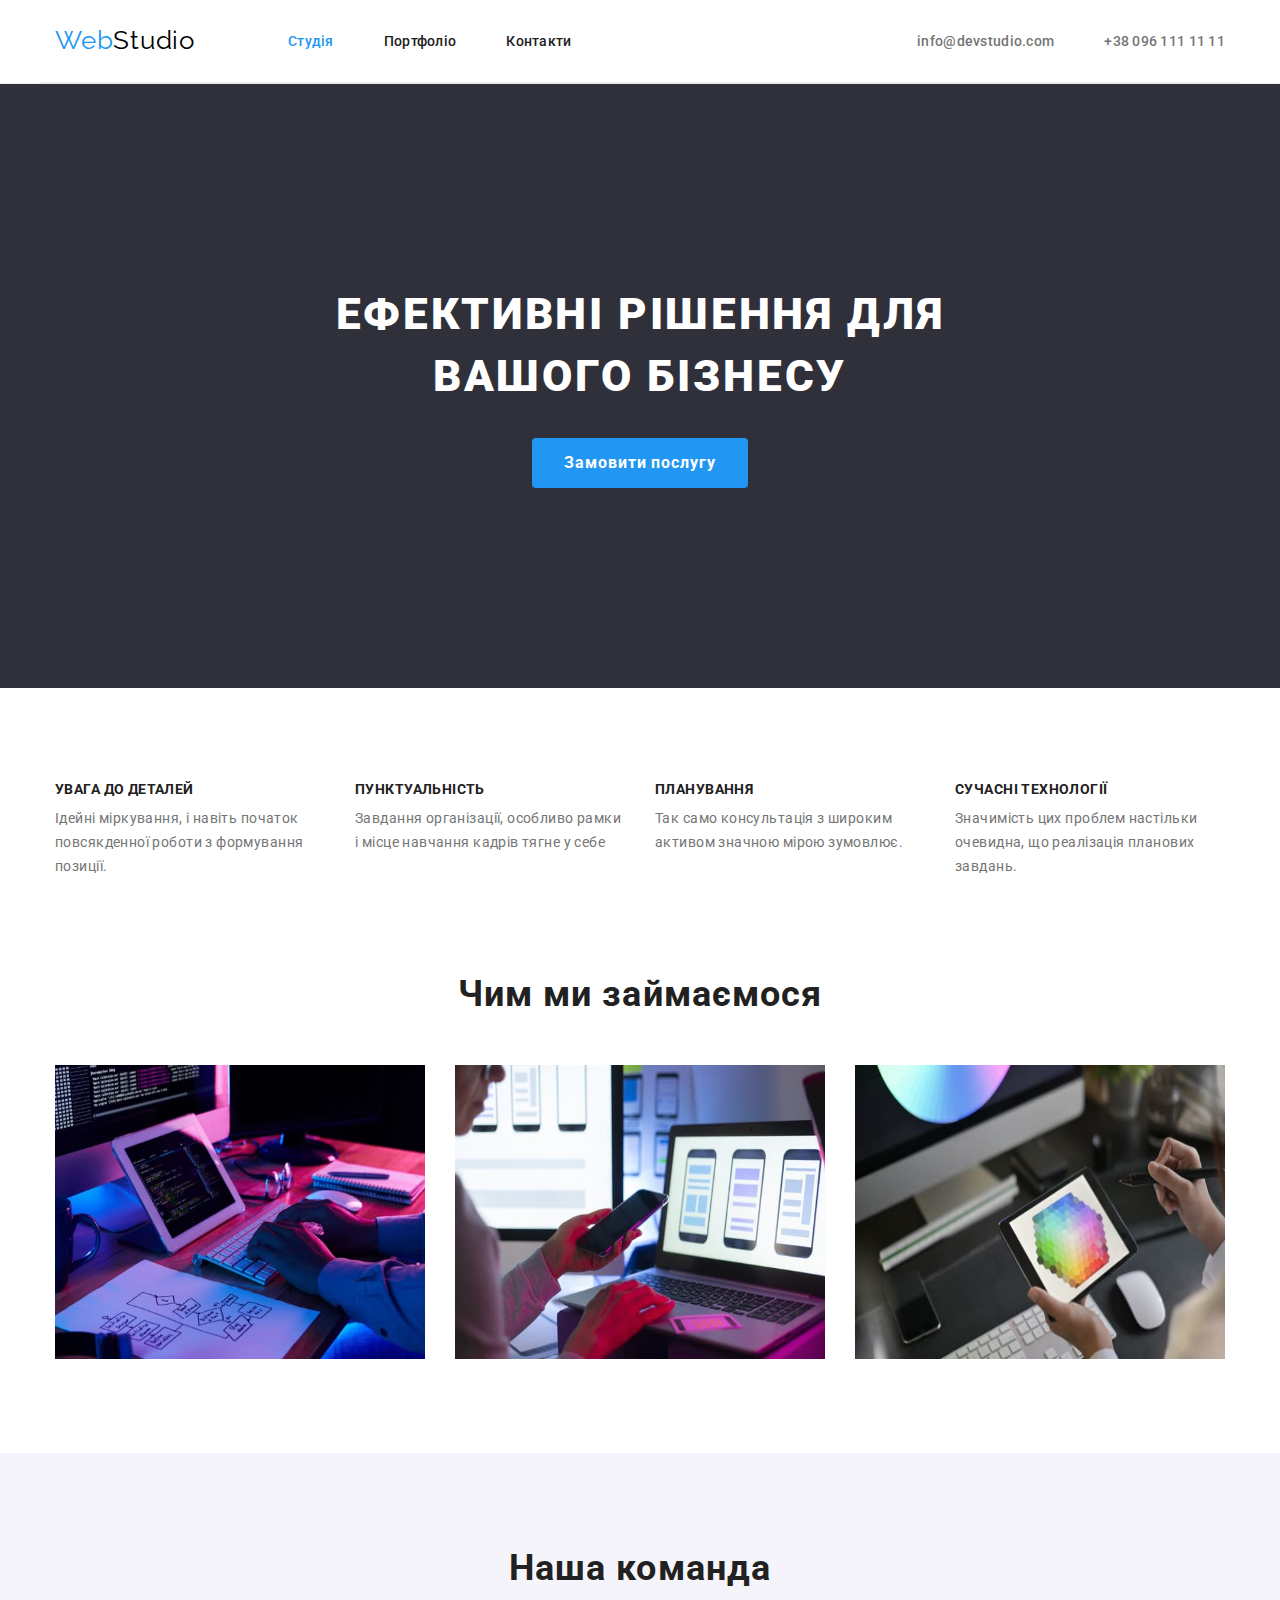
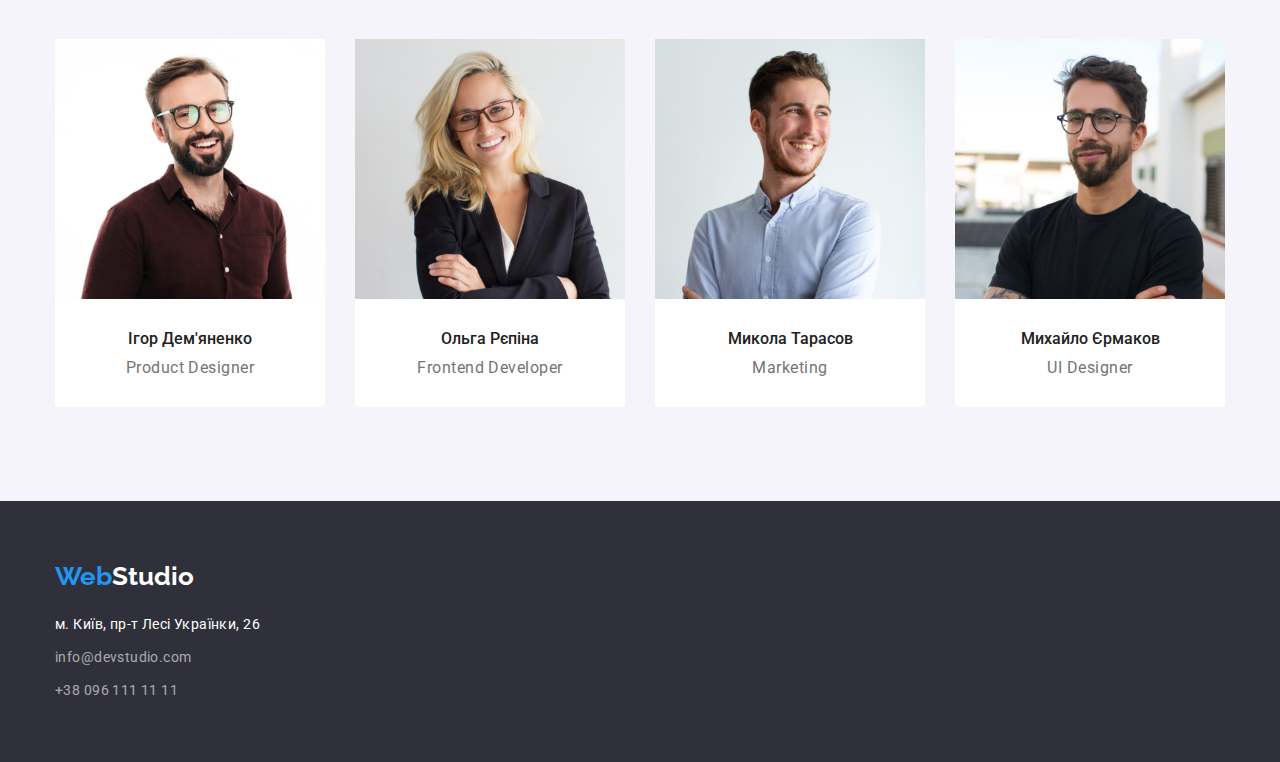
==== commit 12612432: "final" ====
--- a/index.html
+++ b/index.html
@@ -35,7 +35,7 @@
             </li>
           </ul>
         </nav>
-        <ul class="contacts-container list">
+        <ul class="list-contacts contacts-container list">
           <li class="list-contacts-item">
             <a href="mailto:info@devstudio.com" class="contact link">info@devstudio.com</a>
           </li>
@@ -180,7 +180,7 @@
       </section>
     </main>
     <!-- підвал -->
-    <footer>
+    <footer class="footer">
       <div class="container">
         <a href="./index.html" lang="en" class="footer-logo link"
           ><span class="accent-logo">Web</span>Studio</a
--- a/css/styles.css
+++ b/css/styles.css
@@ -63,10 +63,6 @@
 .header-container {
     display: flex;
     align-items: center;
-    height: 80px;
-    margin-left: auto;
-    margin-right: auto;
-    padding: 0px 15px;
     border-bottom: 1px solid #ECECEC;
 }
 
@@ -84,8 +80,8 @@
     line-height: calc(31/26);
     letter-spacing: 0.03em; 
     margin-right: 93px;
-    padding-top: 20px;
-    padding-bottom: 20px;
+    padding-top: 24px;
+    padding-bottom: 25px;
 }
 
 .nav-element{
@@ -94,8 +90,7 @@
     font-size: 14px;
     line-height: calc(16/14);
     letter-spacing: 0.02em;
-    padding-top: 20px;
-    padding-bottom: 20px;
+    
 }
 
 .nav-element:hover,
@@ -108,6 +103,11 @@
 
 .nav-list-item:not(:last-child){
     margin-right: 50px;
+}
+.nav-list-item,
+.list-contacts-item{
+padding-bottom: 32px;
+padding-top: 32px;
 }
 .contact {
     color: var(--text);
@@ -115,8 +115,8 @@
     font-size: 14px;
     line-height: calc(16/14);
     letter-spacing: 0.02em;
-    padding-top: 20px;
-    padding-bottom: 20px;
+    padding-top: 32px;
+    padding-bottom: 32px;
 }
 .contact:hover,
 .contact:focus {
@@ -124,8 +124,6 @@
 }
 .list-nav {
     display: flex;
-    
-    
 }
 
 .contacts-container {
@@ -138,7 +136,6 @@
 /* Герой */
 .hero {
     background-color:var(--bcg-secondary);
-    width: 1600px;
     padding-bottom: 200px;
     padding-top: 200px;
     text-align: center;
@@ -259,7 +256,7 @@
 }
 
 /* підвал */
-footer {
+.footer {
     background-color: var(--bcg-secondary);
     padding-top: 60px;
     padding-bottom: 60px;
